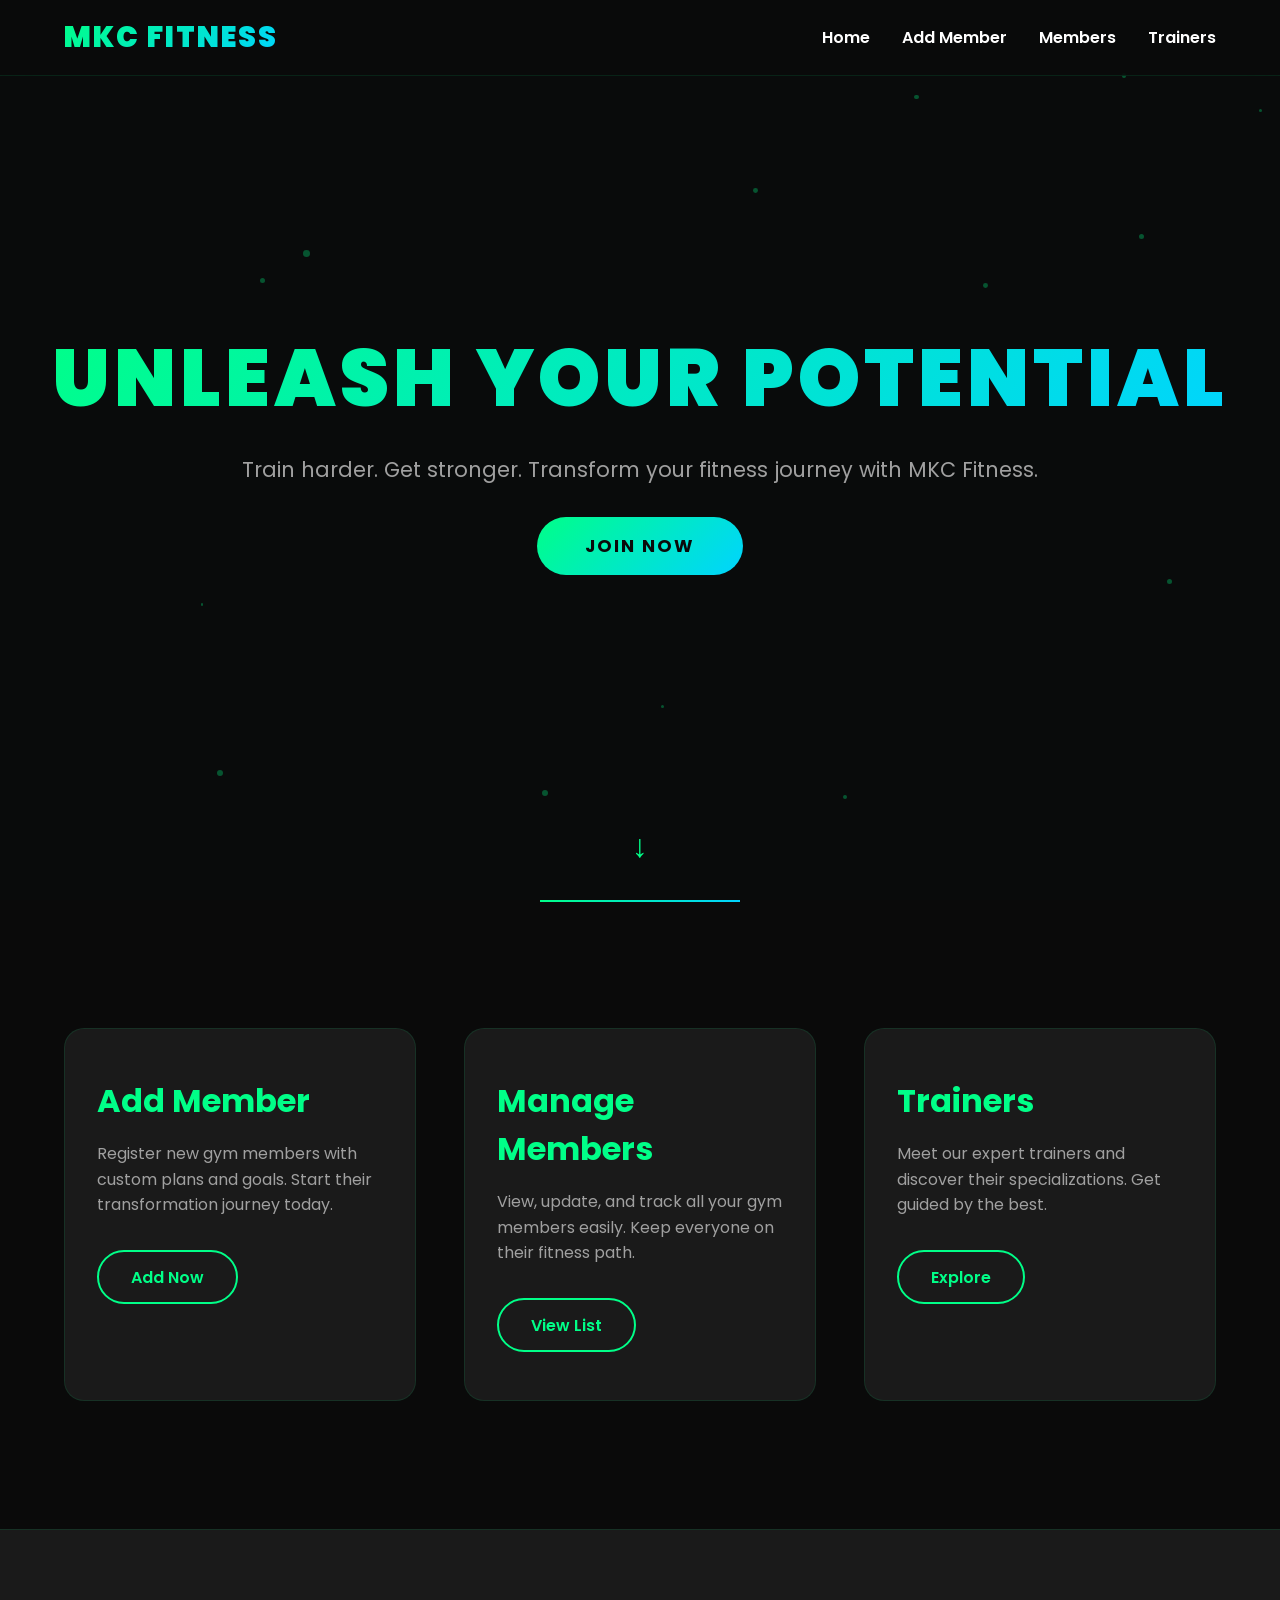
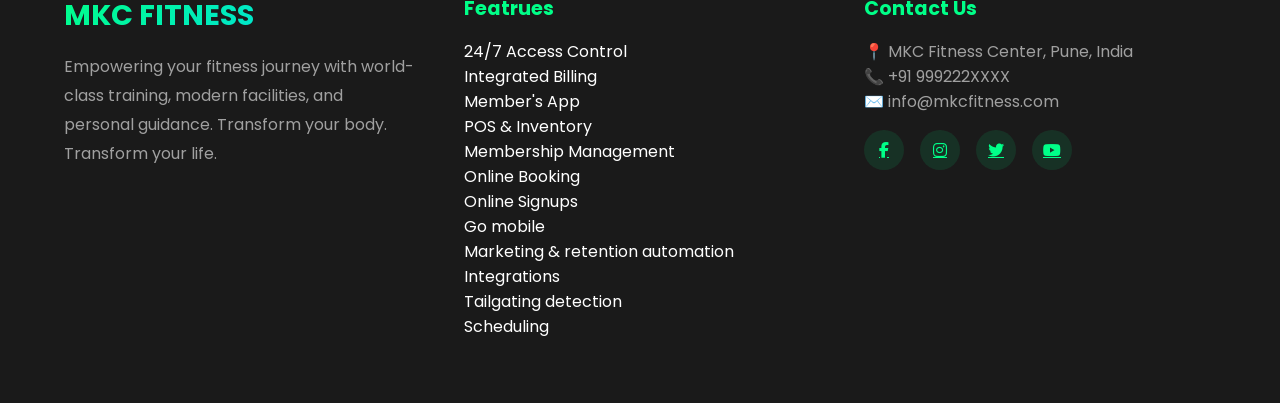
==== templates/index.html @ 2222b8b3 "commit message" ====
<!DOCTYPE html>
<html lang="en">
<head>
  <meta charset="UTF-8">
  <meta name="viewport" content="width=device-width, initial-scale=1.0">
  <title>MKC Fitness</title>
  <link href="https://fonts.googleapis.com/css2?family=Poppins:wght@300;400;600;700;900&display=swap" rel="stylesheet">
  <link rel="stylesheet" href="https://cdnjs.cloudflare.com/ajax/libs/font-awesome/6.6.0/css/all.min.css" />
  <style>
    * {
      margin: 0;
      padding: 0;
      box-sizing: border-box;
    }

    :root {
      --primary: #00ff88;
      --secondary: #00d4ff;
      --dark: #0a0a0a;
      --dark-alt: #1a1a1a;
      --text: #ffffff;
      --text-dim: #a0a0a0;
      --gradient: linear-gradient(135deg, #00ff88, #00d4ff);
      --glow: 0 0 20px rgba(0, 255, 136, 0.5);
    }

    body {
      font-family: 'Poppins', sans-serif;
      background: var(--dark);
      color: var(--text);
      overflow-x: hidden;
    }

    /* HEADER */
    header {
      position: fixed;
      top: 0;
      width: 100%;
      z-index: 1000;
      background: rgba(10, 10, 10, 0.8);
      backdrop-filter: blur(20px);
      border-bottom: 1px solid rgba(0, 255, 136, 0.1);
      padding: 1rem 5%;
      display: flex;
      justify-content: space-between;
      align-items: center;
      animation: slideDown 0.8s ease;
    }

    @keyframes slideDown {
      from {
        transform: translateY(-100%);
        opacity: 0;
      }
      to {
        transform: translateY(0);
        opacity: 1;
      }
    }

    .logo {
      display: flex;
      align-items: center;
      gap: 1rem;
    }

    .logo h1 {
      font-size: 1.8rem;
      font-weight: 900;
      background: var(--gradient);
      -webkit-background-clip: text;
      -webkit-text-fill-color: transparent;
      background-clip: text;
      letter-spacing: 2px;
    }

    nav {
      display: flex;
      gap: 2rem;
    }

    nav a {
      color: var(--text);
      text-decoration: none;
      font-weight: 600;
      position: relative;
      transition: all 0.3s ease;
      padding: 0.5rem 0;
    }

    nav a::after {
      content: '';
      position: absolute;
      bottom: 0;
      left: 0;
      width: 0;
      height: 2px;
      background: var(--gradient);
      transition: width 0.3s ease;
    }

    nav a:hover {
      color: var(--primary);
    }

    nav a:hover::after {
      width: 100%;
    }

    /* HERO SECTION */
    .hero {
      position: relative;
      height: 100vh;
      display: flex;
      align-items: center;
      justify-content: center;
      overflow: hidden;
    }

    .video-background {
      position: absolute;
      top: 0;
      left: 0;
      width: 100%;
      height: 100%;
      overflow: hidden;
    }

    .video-background video {
      width: 100%;
      height: 100%;
      object-fit: cover;
      filter: brightness(0.4);
    }

    .hero-overlay {
      position: absolute;
      top: 0;
      left: 0;
      width: 100%;
      height: 100%;
      background: linear-gradient(135deg, rgba(0, 255, 136, 0.1), rgba(0, 212, 255, 0.1));
      mix-blend-mode: overlay;
    }

    .hero-content {
      position: relative;
      z-index: 10;
      text-align: center;
      padding: 2rem;
      animation: fadeInUp 1s ease 0.3s both;
    }

    @keyframes fadeInUp {
      from {
        opacity: 0;
        transform: translateY(50px);
      }
      to {
        opacity: 1;
        transform: translateY(0);
      }
    }

    .hero-content h2 {
      font-size: 5rem;
      font-weight: 900;
      margin-bottom: 1rem;
      background: var(--gradient);
      -webkit-background-clip: text;
      -webkit-text-fill-color: transparent;
      background-clip: text;
      text-transform: uppercase;
      letter-spacing: 4px;
      animation: glitch 3s infinite;
    }

    @keyframes glitch {
      0%, 100% { text-shadow: 0 0 10px rgba(0, 255, 136, 0.5); }
      50% { text-shadow: 0 0 20px rgba(0, 212, 255, 0.8); }
    }

    .hero-content p {
      font-size: 1.3rem;
      color: var(--text-dim);
      margin-bottom: 2rem;
      animation: fadeInUp 1s ease 0.6s both;
    }

    .btn {
      display: inline-block;
      padding: 1rem 3rem;
      background: var(--gradient);
      color: var(--dark);
      text-decoration: none;
      font-weight: 700;
      font-size: 1.1rem;
      border-radius: 50px;
      transition: all 0.3s ease;
      position: relative;
      overflow: hidden;
      animation: fadeInUp 1s ease 0.9s both;
      text-transform: uppercase;
      letter-spacing: 2px;
    }

    .btn::before {
      content: '';
      position: absolute;
      top: 50%;
      left: 50%;
      width: 0;
      height: 0;
      border-radius: 50%;
      background: rgba(255, 255, 255, 0.3);
      transform: translate(-50%, -50%);
      transition: width 0.6s, height 0.6s;
    }

    .btn:hover::before {
      width: 300px;
      height: 300px;
    }

    .btn:hover {
      transform: translateY(-5px);
      box-shadow: var(--glow);
    }

    /* Scroll Indicator */
    .scroll-indicator {
      position: absolute;
      bottom: 30px;
      left: 50%;
      transform: translateX(-50%);
      z-index: 10;
      animation: bounce 2s infinite;
    }

    @keyframes bounce {
      0%, 100% { transform: translateX(-50%) translateY(0); }
      50% { transform: translateX(-50%) translateY(-20px); }
    }

    .scroll-indicator::after {
      content: '↓';
      font-size: 2rem;
      color: var(--primary);
    }

    /* FEATURES SECTION */
    .features {
      padding: 8rem 5%;
      background: var(--dark);
      display: grid;
      grid-template-columns: repeat(auto-fit, minmax(300px, 1fr));
      gap: 3rem;
      position: relative;
    }

    .features::before {
      content: '';
      position: absolute;
      top: 0;
      left: 50%;
      transform: translateX(-50%);
      width: 200px;
      height: 2px;
      background: var(--gradient);
    }

    .card {
      background: var(--dark-alt);
      padding: 3rem 2rem;
      border-radius: 20px;
      border: 1px solid rgba(0, 255, 136, 0.1);
      transition: all 0.5s ease;
      position: relative;
      overflow: hidden;
      animation: fadeInUp 1s ease both;
    }

    .card:nth-child(1) { animation-delay: 0.2s; }
    .card:nth-child(2) { animation-delay: 0.4s; }
    .card:nth-child(3) { animation-delay: 0.6s; }

    .card::before {
      content: '';
      position: absolute;
      top: 0;
      left: -100%;
      width: 100%;
      height: 100%;
      background: linear-gradient(90deg, transparent, rgba(0, 255, 136, 0.1), transparent);
      transition: left 0.5s ease;
    }

    .card:hover::before {
      left: 100%;
    }

    .card:hover {
      transform: translateY(-10px);
      border-color: var(--primary);
      box-shadow: 0 10px 40px rgba(0, 255, 136, 0.2);
    }

    .card h3 {
      font-size: 2rem;
      margin-bottom: 1rem;
      color: var(--primary);
    }

    .card p {
      color: var(--text-dim);
      margin-bottom: 2rem;
      line-height: 1.6;
    }

    .card-btn {
      display: inline-block;
      padding: 0.8rem 2rem;
      background: transparent;
      color: var(--primary);
      text-decoration: none;
      border: 2px solid var(--primary);
      border-radius: 50px;
      font-weight: 600;
      transition: all 0.3s ease;
    }

    .card-btn:hover {
      background: var(--primary);
      color: var(--dark);
      transform: scale(1.05);
    }

    /* FOOTER */
    .footer {
      background: var(--dark-alt);
      padding: 4rem 5% 2rem;
      border-top: 1px solid rgba(0, 255, 136, 0.1);
    }

    .footer-container {
      display: grid;
      grid-template-columns: repeat(auto-fit, minmax(250px, 1fr));
      gap: 3rem;
      margin-bottom: 2rem;
    }

    .footer-about h3 {
      font-size: 1.8rem;
      background: var(--gradient);
      -webkit-background-clip: text;
      -webkit-text-fill-color: transparent;
      background-clip: text;
      margin-bottom: 1rem;
    }

    .footer-about p {
      color: var(--text-dim);
      line-height: 1.8;
    }

    .footer-links h4,
    .footer-contact h4 {
      color: var(--primary);
      margin-bottom: 1rem;
      font-size: 1.2rem;
    }

    .footer-links ul {
      list-style: none;
    }

    .footer-links li {
      margin-bottom: 0.8rem;
    }

    .footer-links a,
    .footer-contact p {
      color: var(--text-dim);
      text-decoration: none;
      transition: all 0.3s ease;
    }

    .footer-links a:hover {
      color: var(--primary);
      padding-left: 10px;
    }

    .social-icons {
      display: flex;
      gap: 1rem;
      margin-top: 1rem;
    }

    .social-icons a {
      width: 40px;
      height: 40px;
      background: rgba(0, 255, 136, 0.1);
      border-radius: 50%;
      display: flex;
      align-items: center;
      justify-content: center;
      color: var(--primary);
      transition: all 0.3s ease;
    }

    .social-icons a:hover {
      background: var(--primary);
      color: var(--dark);
      transform: translateY(-5px);
    }

    .footer-bottom {
      text-align: center;
      padding-top: 2rem;
      border-top: 1px solid rgba(0, 255, 136, 0.1);
      color: var(--text-dim);
    }

    /* Floating particles */
    .particle {
      position: absolute;
      background: var(--primary);
      border-radius: 50%;
      pointer-events: none;
      opacity: 0.3;
      animation: float 6s infinite ease-in-out;
    }

    @keyframes float {
      0%, 100% { transform: translateY(0) translateX(0); }
      33% { transform: translateY(-30px) translateX(20px); }
      66% { transform: translateY(-10px) translateX(-20px); }
    }

    /* Responsive */
    @media (max-width: 768px) {
      .hero-content h2 {
        font-size: 3rem;
      }

      nav {
        gap: 1rem;
      }

      .features {
        padding: 4rem 5%;
      }
    }
  </style>
</head>
<body>

  <!-- HEADER -->
  <header>
    <div class="logo">
      <h1>MKC FITNESS</h1>
    </div>
    <nav>
      <a href="/">Home</a>
      <a href="/add_member">Add Member</a>
      <a href="/view_members">Members</a>
      <a href="/view_trainers">Trainers</a>
    
    </nav>
  </header>

  <!-- HERO SECTION WITH VIDEO -->
  <section class="hero">
    <div class="video-background">
      <video autoplay muted loop playsinline>
        <source src="{{ url_for('static', filename='videos/hero-video.mp4') }}" type="video/mp4">
        <!-- Fallback gradient background if video doesn't load -->
      </video>
    </div>
    <div class="hero-overlay"></div>
    <div class="hero-content">
      <h2>Unleash Your Potential</h2>
      <p>Train harder. Get stronger. Transform your fitness journey with MKC Fitness.</p>
      <a href="/add_member" class="btn">Join Now</a>
    </div>
    <div class="scroll-indicator"></div>
  </section>

  <!-- MAIN FEATURES -->
  <section class="features">
    <div class="card">
      <h3>Add Member</h3>
      <p>Register new gym members with custom plans and goals. Start their transformation journey today.</p>
      <a href="/add_member" class="card-btn">Add Now</a>
    </div>

    <div class="card">
      <h3>Manage Members</h3>
      <p>View, update, and track all your gym members easily. Keep everyone on their fitness path.</p>
      <a href="/view_members" class="card-btn">View List</a>
    </div>

    <div class="card">
      <h3>Trainers</h3>
      <p>Meet our expert trainers and discover their specializations. Get guided by the best.</p>
      <a href="/view_trainers" class="card-btn">Explore</a>
    </div>
  </section>

  <!-- FOOTER -->
  <footer class="footer">
    <div class="footer-container">
      <div class="footer-about">
        <h3>MKC FITNESS</h3>
        <p>
          Empowering your fitness journey with world-class training, 
          modern facilities, and personal guidance. 
          Transform your body. Transform your life.
        </p>
      </div>

      <div class="footer-links">
          <h4>Featrues</h4>
          <p>24/7 Access Control</p>
          <p>Integrated Billing</p>
          <p>Member's App</p>
          <p>POS & Inventory</p>
          <p>Membership Management</p>
          <p>Online Booking</p>
          <p>Online Signups</p>
          <p> Go mobile</p>
          <p> Marketing & retention automation</p>
          <p> Integrations</p>
          <p> Tailgating detection</p>
          <p> Scheduling</p>
      </div>

      <div class="footer-contact">
        <h4>Contact Us</h4>
        <p>📍 MKC Fitness Center, Pune, India</p>
        <p>📞 +91 999222XXXX</p>
        <p>✉️ info@mkcfitness.com</p>

        <div class="social-icons">
          <a href="https://facebook.com" target="_blank" aria-label="Facebook">
            <i class="fab fa-facebook-f"></i>
          </a>
          <a href="https://instagram.com" target="_blank" aria-label="Instagram">
            <i class="fab fa-instagram"></i>
          </a>
          <a href="https://twitter.com" target="_blank" aria-label="Twitter">
            <i class="fab fa-twitter"></i>
          </a>
          <a href="https://youtube.com" target="_blank" aria-label="YouTube">
            <i class="fab fa-youtube"></i>
          </a>
        </div>
    
      </div>
    </div>

  </footer>

  <script>
    // Create floating particles
    function createParticles() {
      const hero = document.querySelector('.hero');
      for (let i = 0; i < 15; i++) {
        const particle = document.createElement('div');
        particle.className = 'particle';
        particle.style.width = Math.random() * 5 + 2 + 'px';
        particle.style.height = particle.style.width;
        particle.style.left = Math.random() * 100 + '%';
        particle.style.top = Math.random() * 100 + '%';
        particle.style.animationDelay = Math.random() * 6 + 's';
        particle.style.animationDuration = Math.random() * 4 + 4 + 's';
        hero.appendChild(particle);
      }
    }
    createParticles();

    // Smooth scroll for navigation
    document.querySelectorAll('a[href^="#"]').forEach(anchor => {
      anchor.addEventListener('click', function (e) {
        e.preventDefault();
        const target = document.querySelector(this.getAttribute('href'));
        if (target) {
          target.scrollIntoView({ behavior: 'smooth' });
        }
      });
    });

    // Intersection Observer for card animations
    const observerOptions = {
      threshold: 0.2,
      rootMargin: '0px 0px -100px 0px'
    };

    const observer = new IntersectionObserver((entries) => {
      entries.forEach(entry => {
        if (entry.isIntersecting) {
          entry.target.style.opacity = '1';
          entry.target.style.transform = 'translateY(0)';
        }
      });
    }, observerOptions);

    document.querySelectorAll('.card').forEach(card => {
      observer.observe(card);
    });
  </script>

</body>
</html>
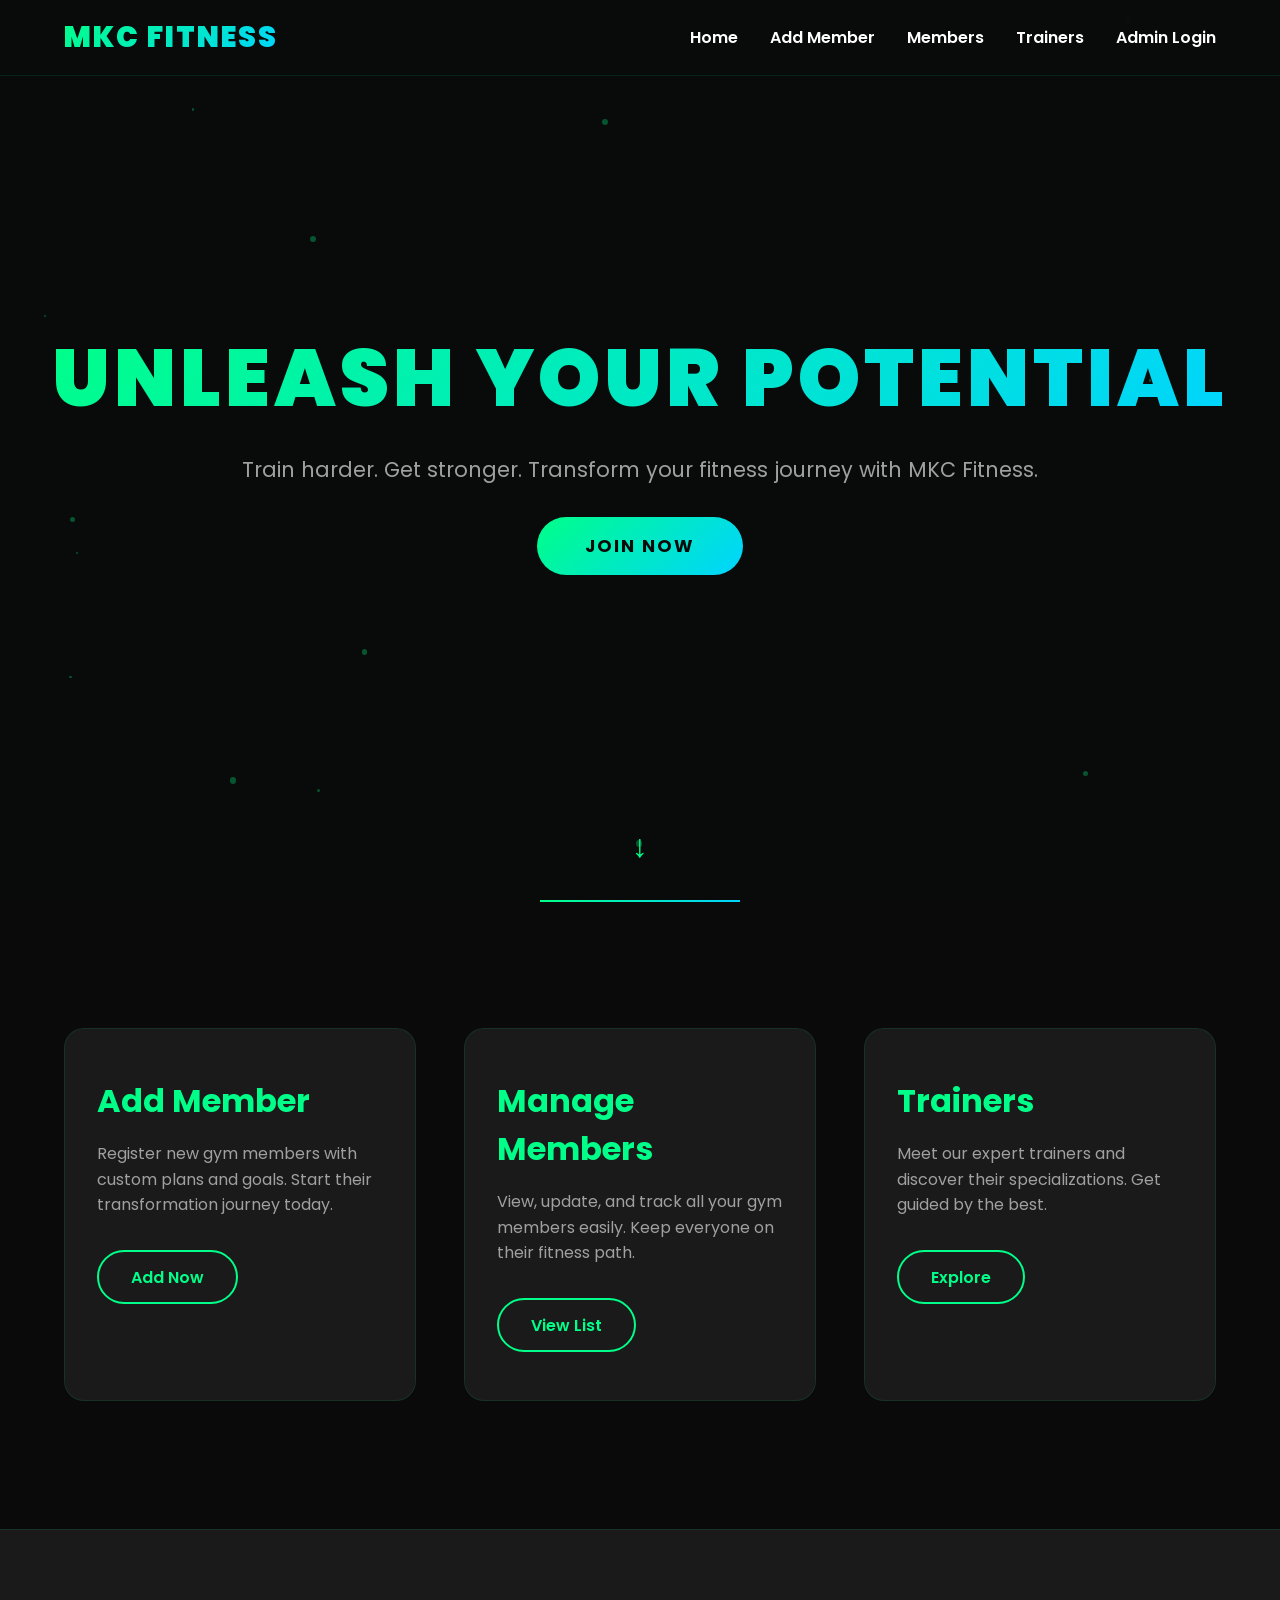
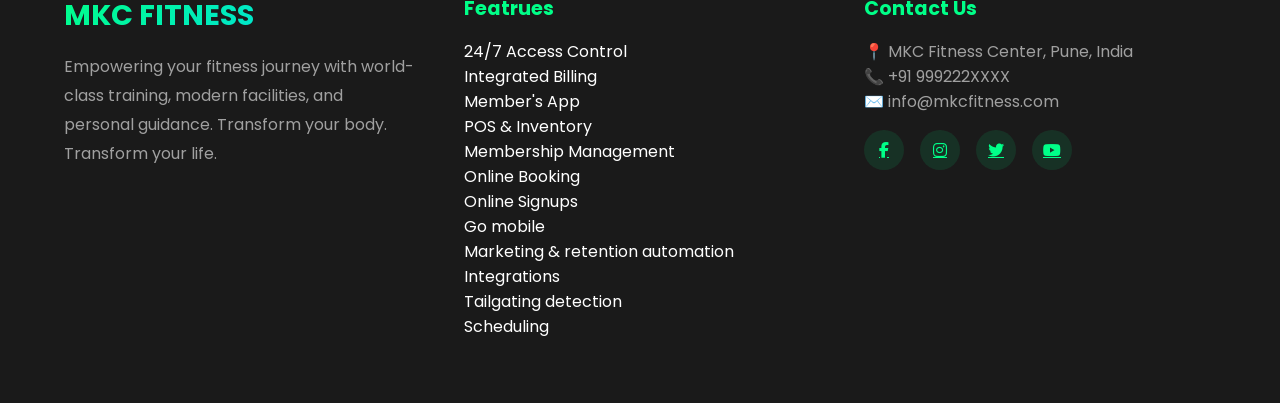
==== commit 7a6a9f51: "feat: Add admin pages for payments, classes, and equipment This commit introduces new sections to th" ====
--- a/templates/index.html
+++ b/templates/index.html
@@ -465,7 +465,7 @@
       <a href="/add_member">Add Member</a>
       <a href="/view_members">Members</a>
       <a href="/view_trainers">Trainers</a>
-    
+      <a href="/admin/login">Admin Login</a>
     </nav>
   </header>
 
